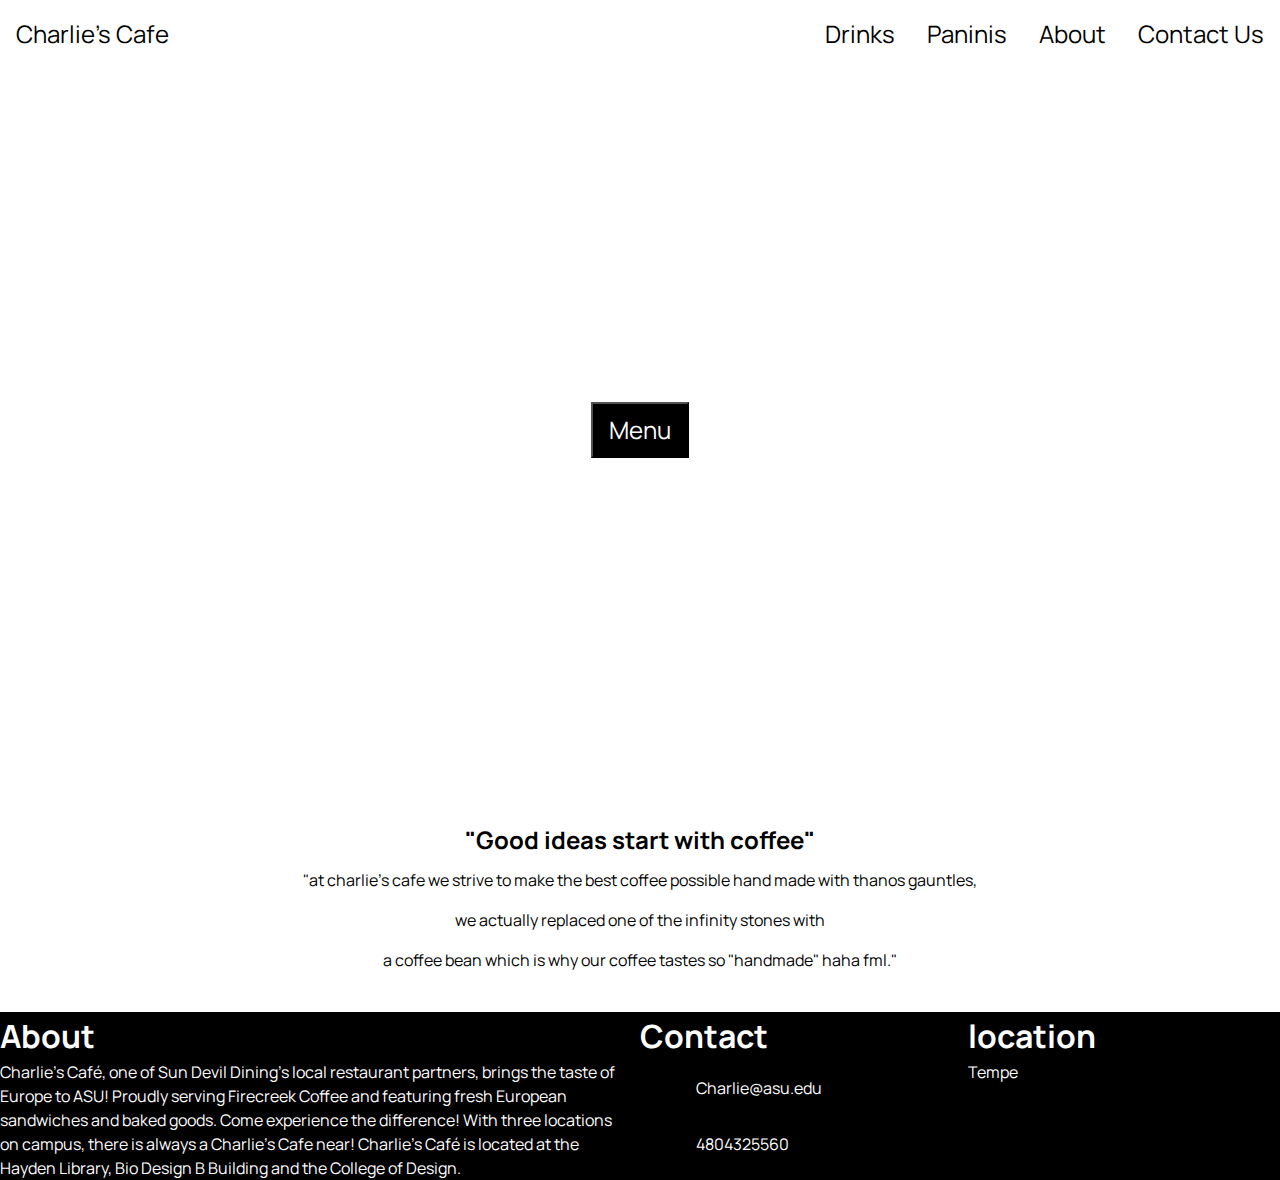
==== okthisisit/index.html @ cad9a14b "a" ====
<!doctype html>
<html>

<head>
  <meta charset="utf-8">

  <title>Matin is cracked out of his mind</title>

  <meta name="viewport" content="width=device-width, initial-scale=1">

  <!-- typefaces -->
  <link rel="preconnect" href="https://fonts.googleapis.com">
  <link rel="preconnect" href="https://fonts.gstatic.com" crossorigin>
  <link href="https://fonts.googleapis.com/css2?family=Manrope:wght@300;400&display=swap" rel="stylesheet">
  <!-- css --> 
  <link rel="stylesheet" href="css/reset.css">
  <link rel="stylesheet" href="css/styles.css"> 
</head>

<body>

   <!-- navigation -->
   <nav class="container">
    <ul>
      <li>Charlie's Cafe</li>
      <li class="cafetitle">Drinks</li>
      <li>Paninis</li>
      <li>About</li>
      <li>Contact Us</li>
    </ul>
  </nav>

  <!-- hero -->
  <header>
    <div class="hero">
      <p class="hero-subtitle">EST. 1991 Serving Firecreek Coffee</p>
      <h2 class="hero-title">Charlie's Cafe</h2>
      <button>Menu</button>
    </div>
  </header>

  <div class="container"> 

    <!-- quote -->
    <div class="quote">
      <h2>"Good ideas start with coffee"</h2>
      <p>"at charlie's cafe we strive to make the best coffee possible hand made with thanos gauntles,<br> we actually replaced one of the infinity stones with<br> a coffee bean which is why our coffee tastes so "handmade" haha fml."</p>
    </div>


    <!-- menu -->
    <div class="menu">

    </div>
  </div>  
  

    <!-- footer -->
  <footer>
    <div class="footergrid">
      <div class="about">
        <h1>About</h1>
        <p>Charlie's Café, one of Sun Devil Dining’s local restaurant partners, brings the taste of Europe to ASU! Proudly serving Firecreek Coffee and featuring fresh European sandwiches and baked goods. Come experience the difference! With three locations on campus, there is always a Charlie's Cafe near! Charlie’s Café is located at the Hayden Library, Bio Design B Building and the College of Design.</p>
      </div>

      <div class="contact">
        <h1>Contact</h1>
        <ul>
          <li>Charlie@asu.edu</li>
          <li>4804325560</li>
        </ul>
      </div>

      <div class="location">
        <h1>location</h1>
        <p>Tempe</p>
      </div>
    </div>
  </footer> 
   
  </body>

  
  
  </html>
---- okthisisit/css/styles.css ----
body {
  font-family: 'Manrope', sans-serif;
}

.container {
  max-width: 1280px;
  margin: 0 auto;
}

nav ul {
    display: flex;
    font-size: clamp(8px, 2vw, 24px);
    padding: 0;    
  } 

li {
  list-style-type: none;
  padding: 1rem;
  } 

.cafetitle {
  margin-left: auto;
}

 /* image shit */
header {
  color: white;
  background-image: url(../img/shop.jpg);
  background-position: center center;
  background-size: cover;
  height: 80vh;
}

    .hero {
         text-align: center;
         padding: 12% 10%;   
    }
      

              .hero-subtitle {
                font-size: clamp(8px, 2vw, 24px);
              }

              .hero-title {
                font-size: clamp(32px, 8vw, 96px);
                font-weight: normal;
              }

              button {
                font-size: clamp(8px, 2vw, 24px);
              
                background-color: black;
                color: white;
                cursor: pointer;
                padding: .5rem 1rem;
           
           
              }

              .quote {
                text-align: center;
                line-height:2.5em;
                padding: 2rem;
              }

.coffeelist {
  line-height: 3em;
}



.grayline {
  color: #ccc;
}
    
 
 
 

  /* w3 school*/
















 /* footer */

footer {
  background-color: black;
  color: white;
}

.footergrid {
  display: grid;
  grid-template-columns: 2fr 1fr 1fr;
  max-width: 1280px;
  margin: 0 auto;
  gap: 1rem;
}

@media screen and (max-width: 800px) {
  .footergrid {
    grid-template-columns: 1fr;
  }

}
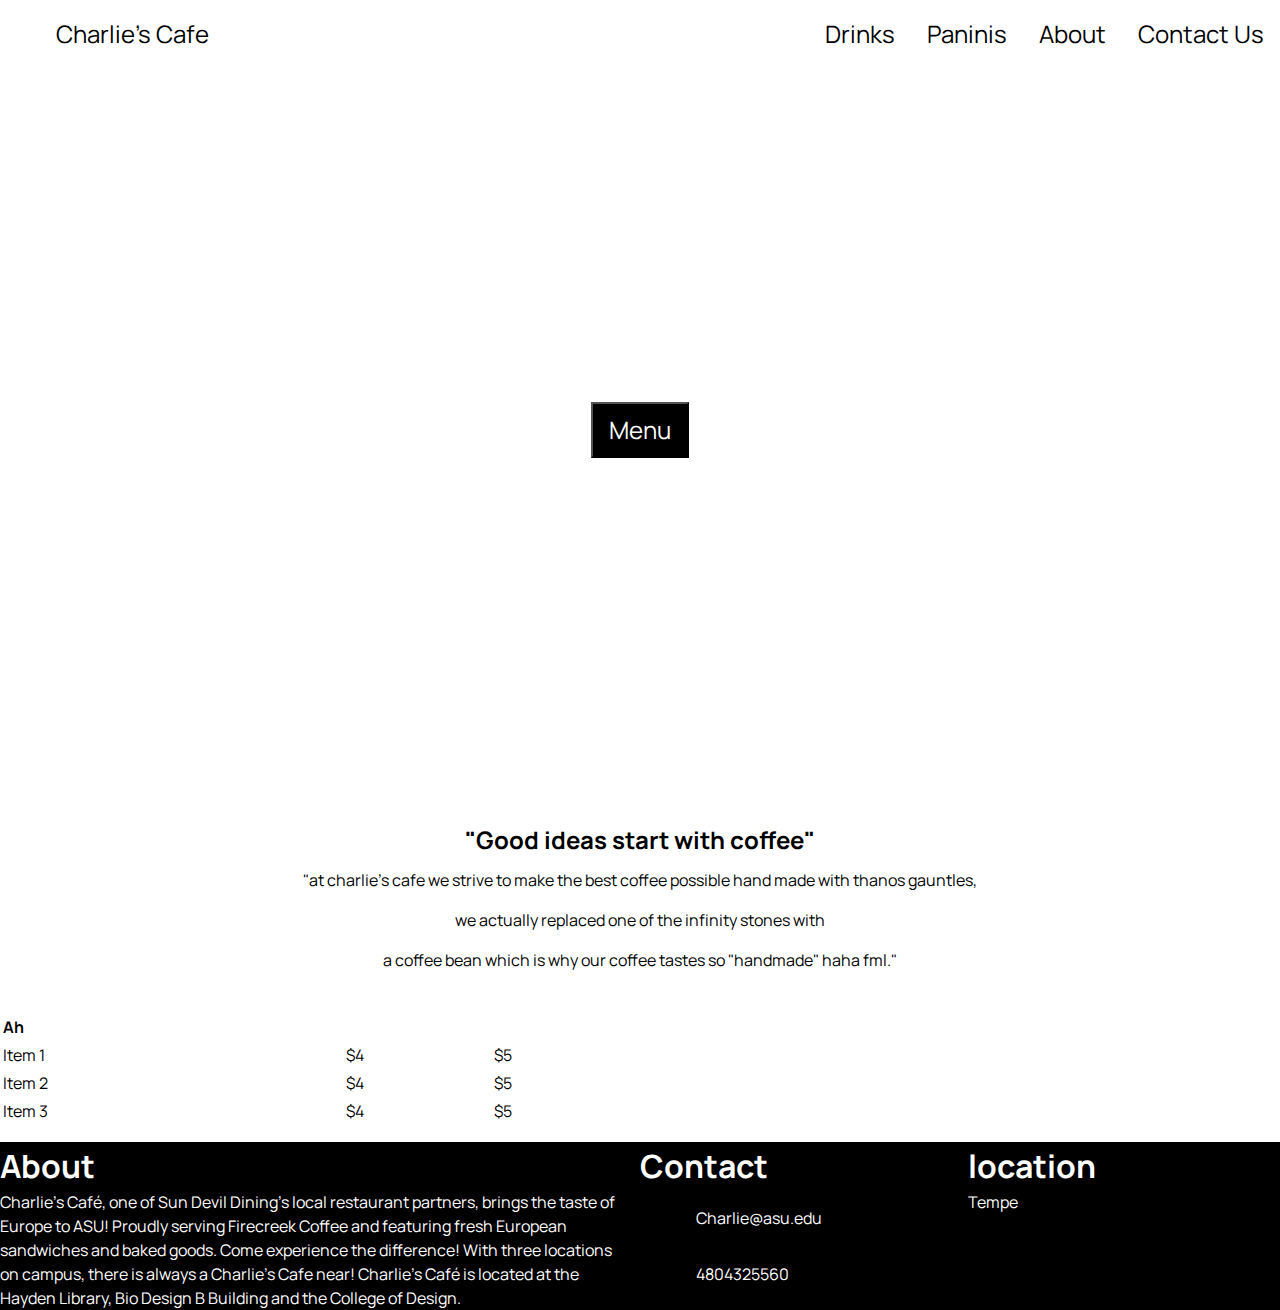
==== commit 456b8706: "a" ====
--- a/okthisisit/index.html
+++ b/okthisisit/index.html
@@ -39,21 +39,37 @@
     </div>
   </header>
 
-  <div class="container"> 
 
     <!-- quote -->
+  <div class="container"> 
     <div class="quote">
       <h2>"Good ideas start with coffee"</h2>
       <p>"at charlie's cafe we strive to make the best coffee possible hand made with thanos gauntles,<br> we actually replaced one of the infinity stones with<br> a coffee bean which is why our coffee tastes so "handmade" haha fml."</p>
     </div>
+  </div>
 
 
     <!-- menu -->
-    <div class="menu">
-
-    </div>
-  </div>  
-  
+  <div class="container"> 
+    <table>
+      <th>Ah</th>
+      <tr>
+        <td class="menu-item"><span>Item 1</span></td>
+        <td>$4</td>
+        <td>$5</td>
+      </tr>
+      <tr>
+        <td class="menu-item"><span>Item 2</span></td>
+        <td>$4</td>
+        <td>$5</td>
+      </tr>
+      <tr>
+        <td class="menu-item"><span>Item 3</span></td>
+        <td>$4</td>
+        <td>$5</td>
+      </tr>
+    </table> 
+  </div>
 
     <!-- footer -->
   <footer>
--- a/okthisisit/css/styles.css
+++ b/okthisisit/css/styles.css
@@ -6,11 +6,10 @@
   max-width: 1280px;
   margin: 0 auto;
 }
-
+ /* nav */
 nav ul {
-    display: flex;
-    font-size: clamp(8px, 2vw, 24px);
-    padding: 0;    
+  display: flex;
+  font-size: 24px; 
   } 
 
 li {
@@ -22,7 +21,7 @@
   margin-left: auto;
 }
 
- /* image shit */
+/* image shit */
 header {
   color: white;
   background-image: url(../img/shop.jpg);
@@ -31,71 +30,73 @@
   height: 80vh;
 }
 
-    .hero {
-         text-align: center;
-         padding: 12% 10%;   
-    }
-      
+/* header */
+.hero {
+  text-align: center;
+  padding: 12% 10%;   
+}     
 
-              .hero-subtitle {
-                font-size: clamp(8px, 2vw, 24px);
-              }
+.hero-subtitle {
+  font-size: 24px;
+}
 
-              .hero-title {
-                font-size: clamp(32px, 8vw, 96px);
-                font-weight: normal;
-              }
+.hero-title {
+  font-size: 96px;
+  font-weight: normal;
+}
 
-              button {
-                font-size: clamp(8px, 2vw, 24px);
-              
-                background-color: black;
-                color: white;
-                cursor: pointer;
-                padding: .5rem 1rem;
-           
-           
-              }
+button {
+  font-size: 24px;
+  background-color: black;
+  color: white;
+  cursor: pointer;
+  padding: .5rem 1rem;
+}
 
-              .quote {
-                text-align: center;
-                line-height:2.5em;
-                padding: 2rem;
-              }
+.quote {
+  text-align: center;
+  line-height:2.5em;
+  padding: 2rem;
+}
 
-.coffeelist {
-  line-height: 3em;
+
+/* menu */
+
+
+table {
+  width: 50%;
+  margin-bottom: 1rem;
+}
+
+th {
+  display: flex;
+}
+
+td {
+  line-height: 1.5em;
 }
 
 
 
-.grayline {
-  color: #ccc;
-}
-    
- 
  
  
 
-  /* w3 school*/
 
 
+ /*
+
+display: grid;
+grid-template-columns: 2fr 1fr 1fr;
+max-width: 1280px;
+margin: 0 auto;
+gap: 1rem;
 
 
-
-
-
-
-
-
-
-
-
+*/
 
 
 
  /* footer */
-
 footer {
   background-color: black;
   color: white;
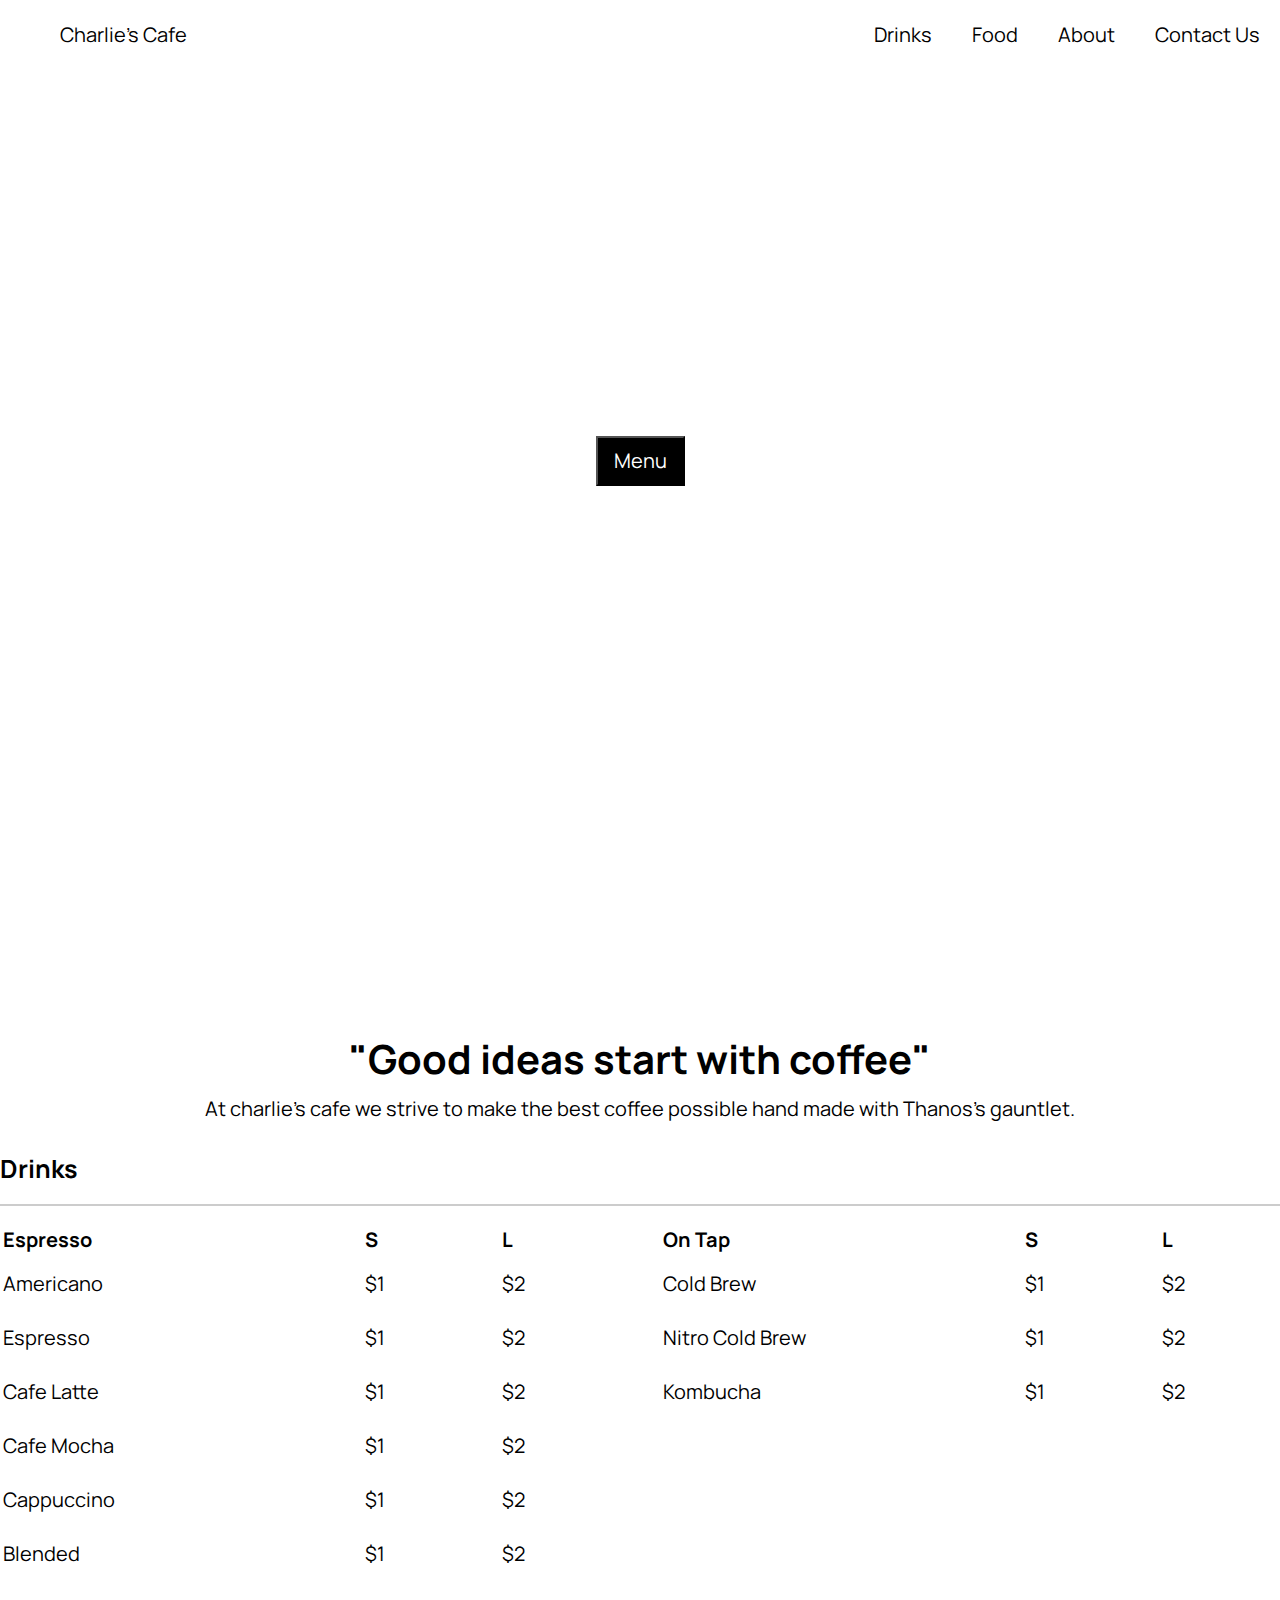
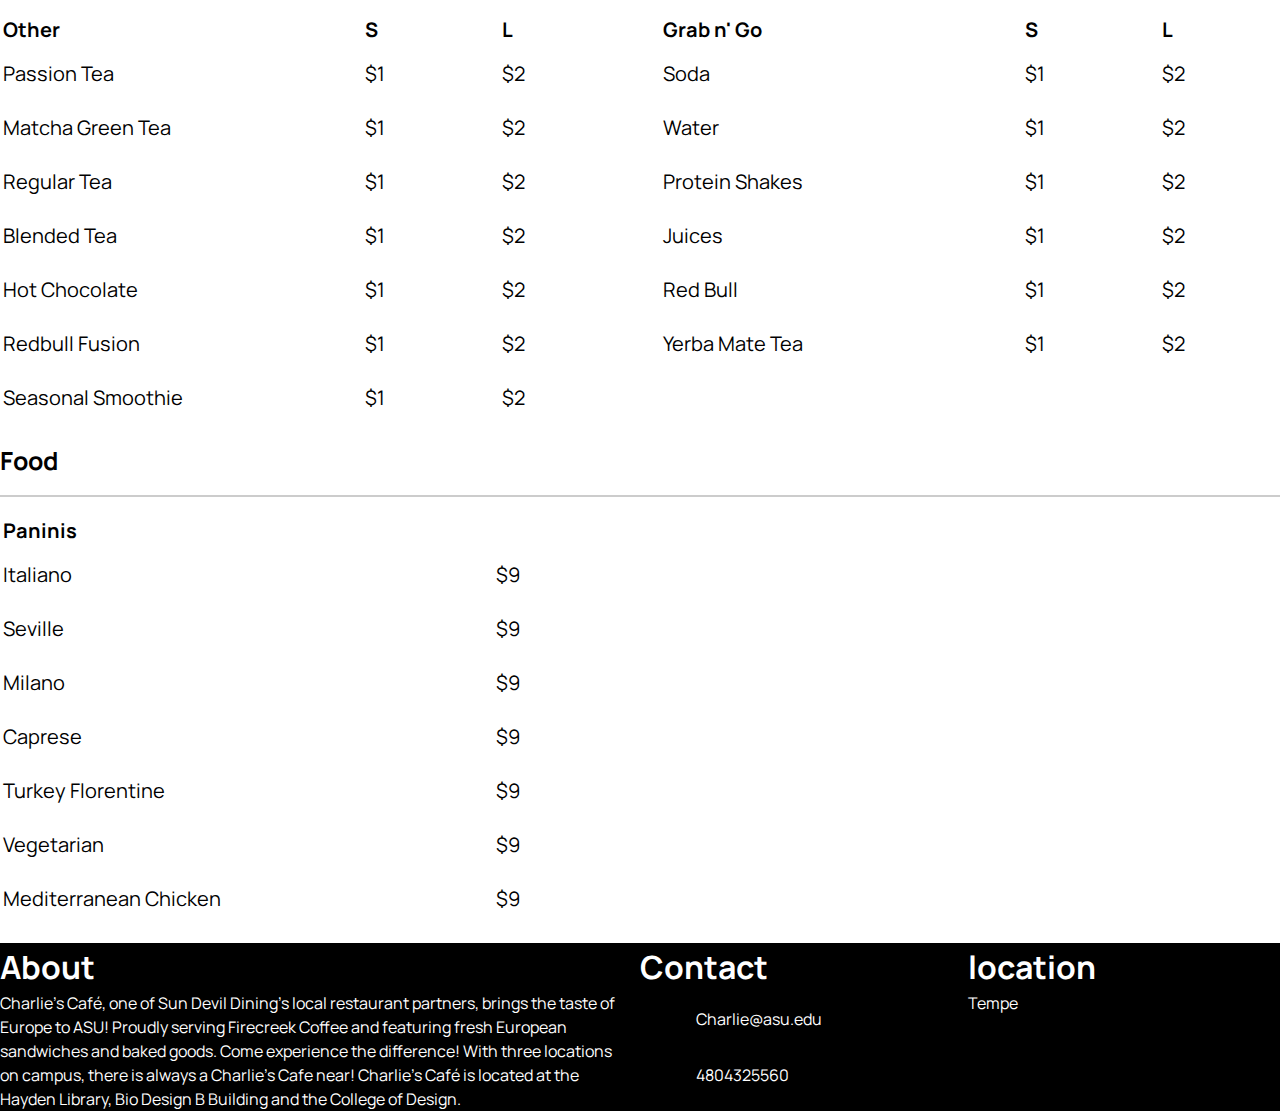
==== commit 3621149e: "big poggers" ====
--- a/okthisisit/index.html
+++ b/okthisisit/index.html
@@ -24,7 +24,7 @@
     <ul>
       <li>Charlie's Cafe</li>
       <li class="cafetitle">Drinks</li>
-      <li>Paninis</li>
+      <li>Food</li>
       <li>About</li>
       <li>Contact Us</li>
     </ul>
@@ -43,34 +43,233 @@
     <!-- quote -->
   <div class="container"> 
     <div class="quote">
-      <h2>"Good ideas start with coffee"</h2>
-      <p>"at charlie's cafe we strive to make the best coffee possible hand made with thanos gauntles,<br> we actually replaced one of the infinity stones with<br> a coffee bean which is why our coffee tastes so "handmade" haha fml."</p>
+      <h2 class="quoteheading">"Good ideas start with coffee"</h2>
+      <p>At charlie's cafe we strive to make the best coffee possible hand made with Thanos's gauntlet.</p>
     </div>
   </div>
-
-
+  <!--
+<div class="container"> 
+  <div class="menu">
+    <h2 class="menu-group-heading">
+      Paninis
+    </h2>
+    <div class="menu-group">
+      <div class="menu-item">
+        <img class="menu-item-image" src="img/Italiano.jpg" alt="Bruschetta">
+        <div class="menu-item-text">
+          <h3 class="menu-item-heading">
+            <span class="menu-item-name">Paninininin</span>
+            <span class="menu-item-price">$9</span>
+          </h3>
+          <p class="menu-item-description">
+            Nunc efficitur felis vel mi efficitur, sed molestie sem scelerisque. Fusce orci risus,
+            congue eu mauris nec, pretium tincidunt nulla.
+          </p>
+        </div>
+        <div class="menu-item">
+          <img class="menu-item-image" src="img/Italiano.jpg" alt="Bruschetta">
+          <div class="menu-item-text">
+            <h3 class="menu-item-heading">
+              <span class="menu-item-name">Paninininin</span>
+              <span class="menu-item-price">$9</span>
+            </h3>
+            <p class="menu-item-description">
+              Nunc efficitur felis vel mi efficitur, sed molestie sem scelerisque. Fusce orci risus,
+              congue eu mauris nec, pretium tincidunt nulla.
+            </p>
+          </div>
+        </div>
+      </div>
+    </div>
+  </div>
+</div>
+-->
     <!-- menu -->
-  <div class="container"> 
-    <table>
-      <th>Ah</th>
-      <tr>
-        <td class="menu-item"><span>Item 1</span></td>
-        <td>$4</td>
-        <td>$5</td>
-      </tr>
-      <tr>
-        <td class="menu-item"><span>Item 2</span></td>
-        <td>$4</td>
-        <td>$5</td>
-      </tr>
-      <tr>
-        <td class="menu-item"><span>Item 3</span></td>
-        <td>$4</td>
-        <td>$5</td>
-      </tr>
-    </table> 
-  </div>
-
+    <div class="container"> 
+      <h2 class="menu-heading">
+        Drinks
+      </h2>
+      <div class="menu-grid">
+        <table>
+          <tr>
+            <th>Espresso</th>
+            <th>S</th>
+            <th>L</th>
+          </tr>
+          <tr>
+            <td>Americano</td>
+            <td>$1</td>
+            <td>$2</td>
+          </tr> 
+          <tr>
+            <td>Espresso</td>
+            <td>$1</td>
+            <td>$2</td>
+          </tr> 
+          <tr>
+            <td>Cafe Latte</td>
+            <td>$1</td>
+            <td>$2</td>
+          </tr> 
+          <tr>
+            <td>Cafe Mocha</td>
+            <td>$1</td>
+            <td>$2</td>
+          </tr> 
+          <tr>
+            <td>Cappuccino</td>
+            <td>$1</td>
+            <td>$2</td>
+          </tr> 
+          <tr>
+            <td>Blended</td>
+            <td>$1</td>
+            <td>$2</td>
+          </tr> 
+        </table>
+        <table>
+          <tr>
+            <th>On Tap</th>
+            <th>S</th>
+            <th>L</th>
+          </tr>
+          <tr>
+            <td>Cold Brew</td>
+            <td>$1</td>
+            <td>$2</td>
+          </tr> 
+          <tr>
+            <td>Nitro Cold Brew</td>
+            <td>$1</td>
+            <td>$2</td>
+          </tr>
+          <tr>
+            <td>Kombucha</td>
+            <td>$1</td>
+            <td>$2</td>
+          </tr>
+        </table>
+        <table>
+          <tr>
+            <th>Other</th>
+            <th>S</th>
+            <th>L</th>
+          </tr>
+          <tr>
+            <td>Passion Tea</td>
+            <td>$1</td>
+            <td>$2</td>
+          </tr> 
+          <tr>
+            <td>Matcha Green Tea</td>
+            <td>$1</td>
+            <td>$2</td>
+          </tr>
+          <tr>
+            <td>Regular Tea</td>
+            <td>$1</td>
+            <td>$2</td>
+          </tr>
+          <tr>
+            <td>Blended Tea</td>
+            <td>$1</td>
+            <td>$2</td>
+          </tr>
+          <tr>
+            <td>Hot Chocolate</td>
+            <td>$1</td>
+            <td>$2</td>
+          </tr>
+          <tr>
+            <td>Redbull Fusion</td>
+            <td>$1</td>
+            <td>$2</td>
+          </tr>
+          <tr>
+            <td>Seasonal Smoothie</td>
+            <td>$1</td>
+            <td>$2</td>
+          </tr>
+        </table>
+        <table>
+          <tr>
+            <th>Grab n' Go</th>
+            <th>S</th>
+            <th>L</th>
+          </tr>
+          <tr>
+            <td>Soda</td>
+            <td>$1</td>
+            <td>$2</td>
+          </tr> 
+          <tr>
+            <td>Water</td>
+            <td>$1</td>
+            <td>$2</td>
+          </tr>
+          <tr>
+            <td>Protein Shakes</td>
+            <td>$1</td>
+            <td>$2</td>
+          </tr>
+          <tr>
+            <td>Juices</td>
+            <td>$1</td>
+            <td>$2</td>
+          </tr>
+          <tr>
+            <td>Red Bull</td>
+            <td>$1</td>
+            <td>$2</td>
+          </tr>
+          <tr>
+            <td>Yerba Mate Tea</td>
+            <td>$1</td>
+            <td>$2</td>
+          </tr>
+       </table>
+      </div>
+    </div>
+    <div class="container"> 
+      <h2 class="menu-heading">
+        Food
+      </h2>
+      <div class="menu-grid">
+        <table>
+          <tr>
+            <th>Paninis</th>
+          </tr>
+          <tr>
+            <td>Italiano</td>
+            <td>$9</td>
+          </tr> 
+          <tr>
+            <td>Seville</td>
+            <td>$9</td>
+          </tr>
+          <tr>
+            <td>Milano</td>
+            <td>$9</td>
+          </tr>
+          <tr>
+            <td>Caprese</td>
+            <td>$9</td>
+          </tr>
+          <tr>
+            <td>Turkey Florentine</td>
+            <td>$9</td>
+          </tr>
+          <tr>
+            <td>Vegetarian</td>
+            <td>$9</td>
+          </tr>
+          <tr>
+            <td>Mediterranean Chicken</td>
+            <td>$9</td>
+          </tr>
+       </table>
+     </div>
+   </div>
     <!-- footer -->
   <footer>
     <div class="footergrid">
--- a/okthisisit/css/styles.css
+++ b/okthisisit/css/styles.css
@@ -9,12 +9,12 @@
  /* nav */
 nav ul {
   display: flex;
-  font-size: 24px; 
+  font-size: 20px; 
   } 
 
 li {
   list-style-type: none;
-  padding: 1rem;
+  padding: 1em;
   } 
 
 .cafetitle {
@@ -27,17 +27,17 @@
   background-image: url(../img/shop.jpg);
   background-position: center center;
   background-size: cover;
-  height: 80vh;
+  height: 100vh;
 }
 
 /* header */
 .hero {
   text-align: center;
-  padding: 12% 10%;   
+  padding: 15% 10%;   
 }     
 
 .hero-subtitle {
-  font-size: 24px;
+  font-size: 20px;
 }
 
 .hero-title {
@@ -46,57 +46,113 @@
 }
 
 button {
-  font-size: 24px;
+  font-size: 20px;
   background-color: black;
   color: white;
   cursor: pointer;
   padding: .5rem 1rem;
 }
 
+.quoteheading {
+  font-size: 40px;
+}
+
 .quote {
+  font-size: 20px;
   text-align: center;
   line-height:2.5em;
-  padding: 2rem;
+  margin-top: 4rem;
 }
 
 
 /* menu */
+.menu-heading {
+  margin: 0;
+  padding-bottom: 1rem;
+  border-bottom: 2px solid #ccc;
+  font-size: 25px;
+  margin-top: 1rem;
+}
 
+.menu-grid {
+  display: grid;
+  grid-template-columns: 1fr 1fr;
+  grid-auto-rows: minmax(100px, auto);
+  align-items: baseline;
+  grid-column-gap: 40px;
+  grid-row-gap: 30px;
+  margin-top: 1rem;
+  margin-bottom: 1rem;
+  
+}
 
 table {
-  width: 50%;
-  margin-bottom: 1rem;
+  width: 100%;
+  font-size: 20px;
 }
 
 th {
-  display: flex;
+  text-align: left;
+  max-width: 40px;
 }
 
 td {
-  line-height: 1.5em;
+  line-height: 2.5em;
+  max-width: 10px;
 }
-
-
-
- 
- 
 
 
 
  /*
 
-display: grid;
-grid-template-columns: 2fr 1fr 1fr;
-max-width: 1280px;
-margin: 0 auto;
-gap: 1rem;
+.menu-group-heading {
+  margin: 0;
+  padding-bottom: 1em;
+  border-bottom: 2px solid #ccc;
+}
 
+.menu-group {
+  display: grid;
+  grid-template-columns: 1fr;
+  gap: 1.5em;
+  padding: 1.5em 0;
+}
 
-*/
+.menu-item {
+  display: flex;
+}
+
+.menu-item-image {
+  width: 80px;
+  height: 80px;
+  flex-shrink: 0;
+  object-fit: cover;
+  margin-right: 1.5em;
+}
+
+.menu-item-text {
+  flex-grow: 1;
+}
+
+.menu-item-heading {
+  display: flex;
+  justify-content: Space-between;
+  margin: 0;
+}
+.menu-item-name {
+  margin-right: 1.5em;
+}
+
+.menu-item-description {
+  line-height: 1.6em;
+}
+
+/*      
 
 
 
  /* footer */
+
 footer {
   background-color: black;
   color: white;
@@ -110,11 +166,22 @@
   gap: 1rem;
 }
 
-@media screen and (max-width: 800px) {
-  .footergrid {
-    grid-template-columns: 1fr;
+@media screen and (max-width: 400px) {
+  nav ul {
+    font-size: 12px;
   }
 
+  .menu-heading {
+    padding: 1rem;
+    font-size: 18px;
+    padding: 1rem;
+  }
+
+  .menu-grid {
+    grid-template-columns: 1fr;
+    font-size: 16px;
+    padding: 1rem;
+  }
 }
 
 
